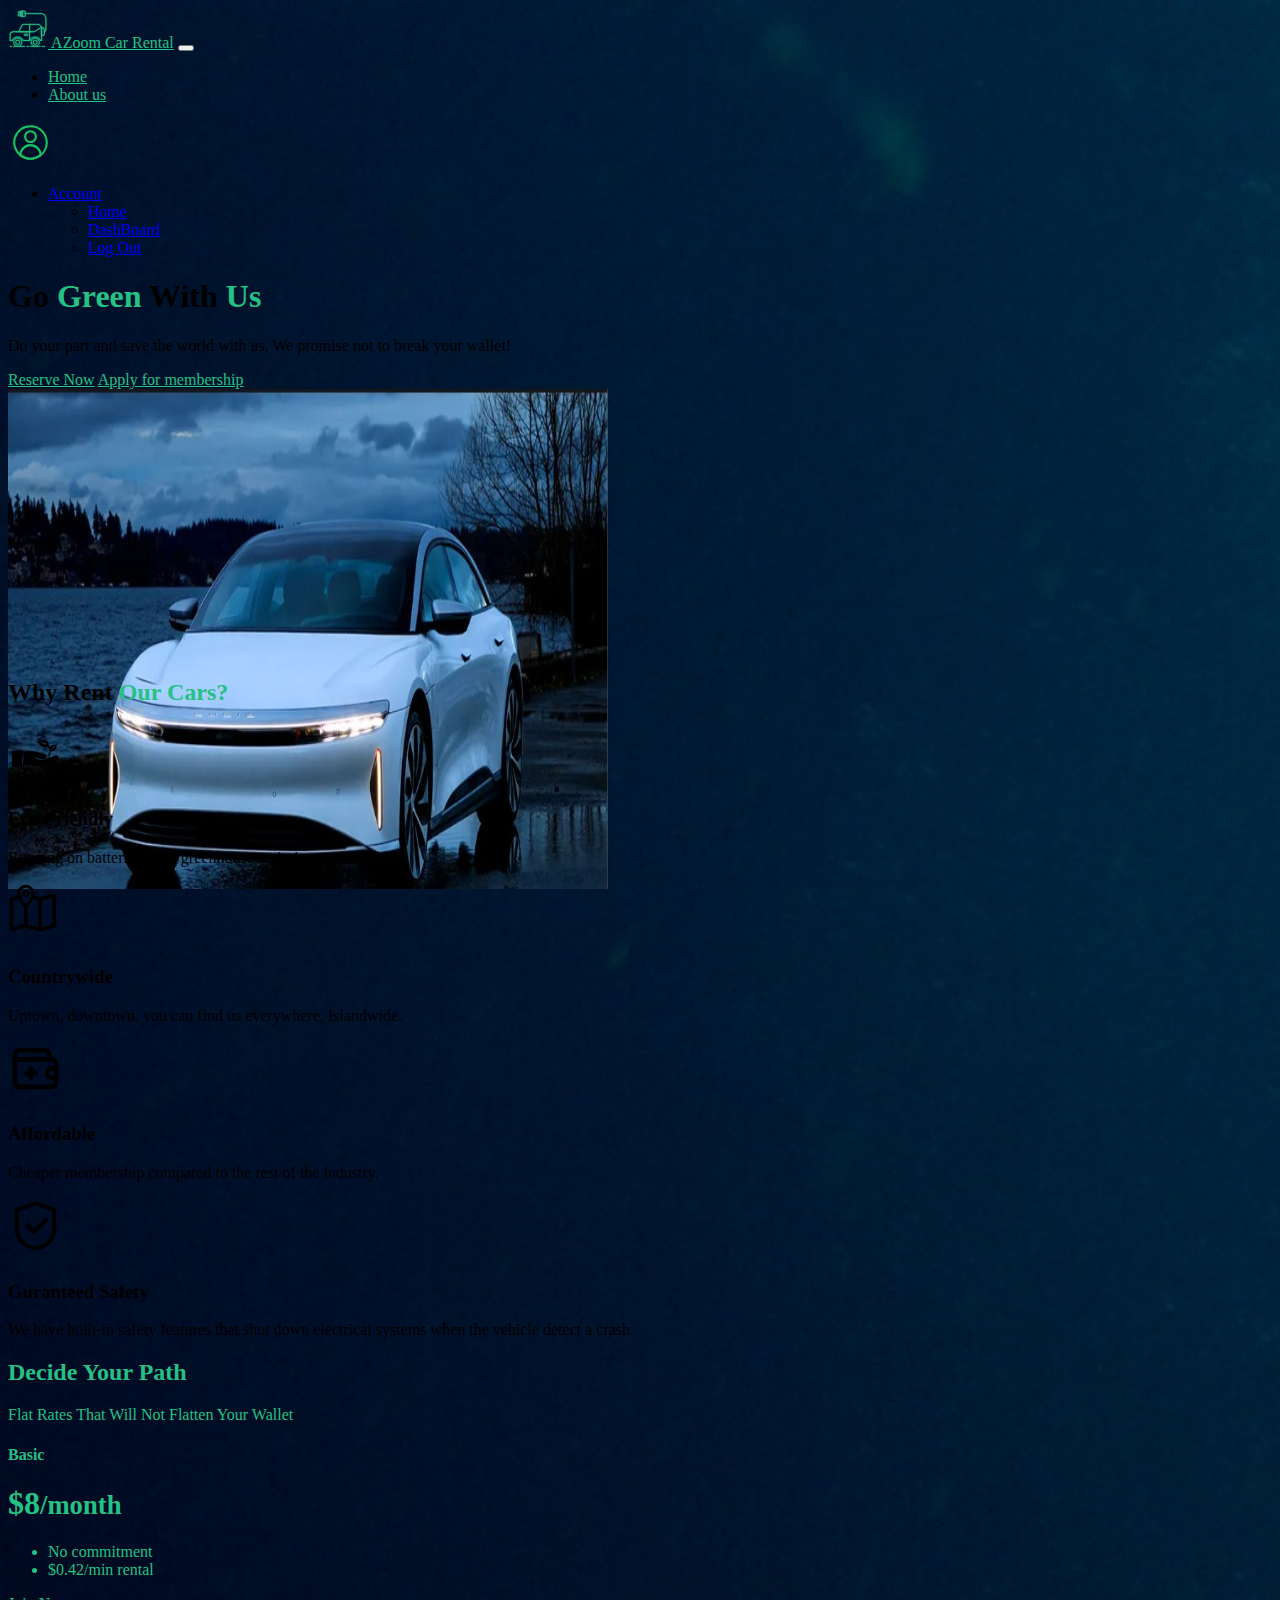
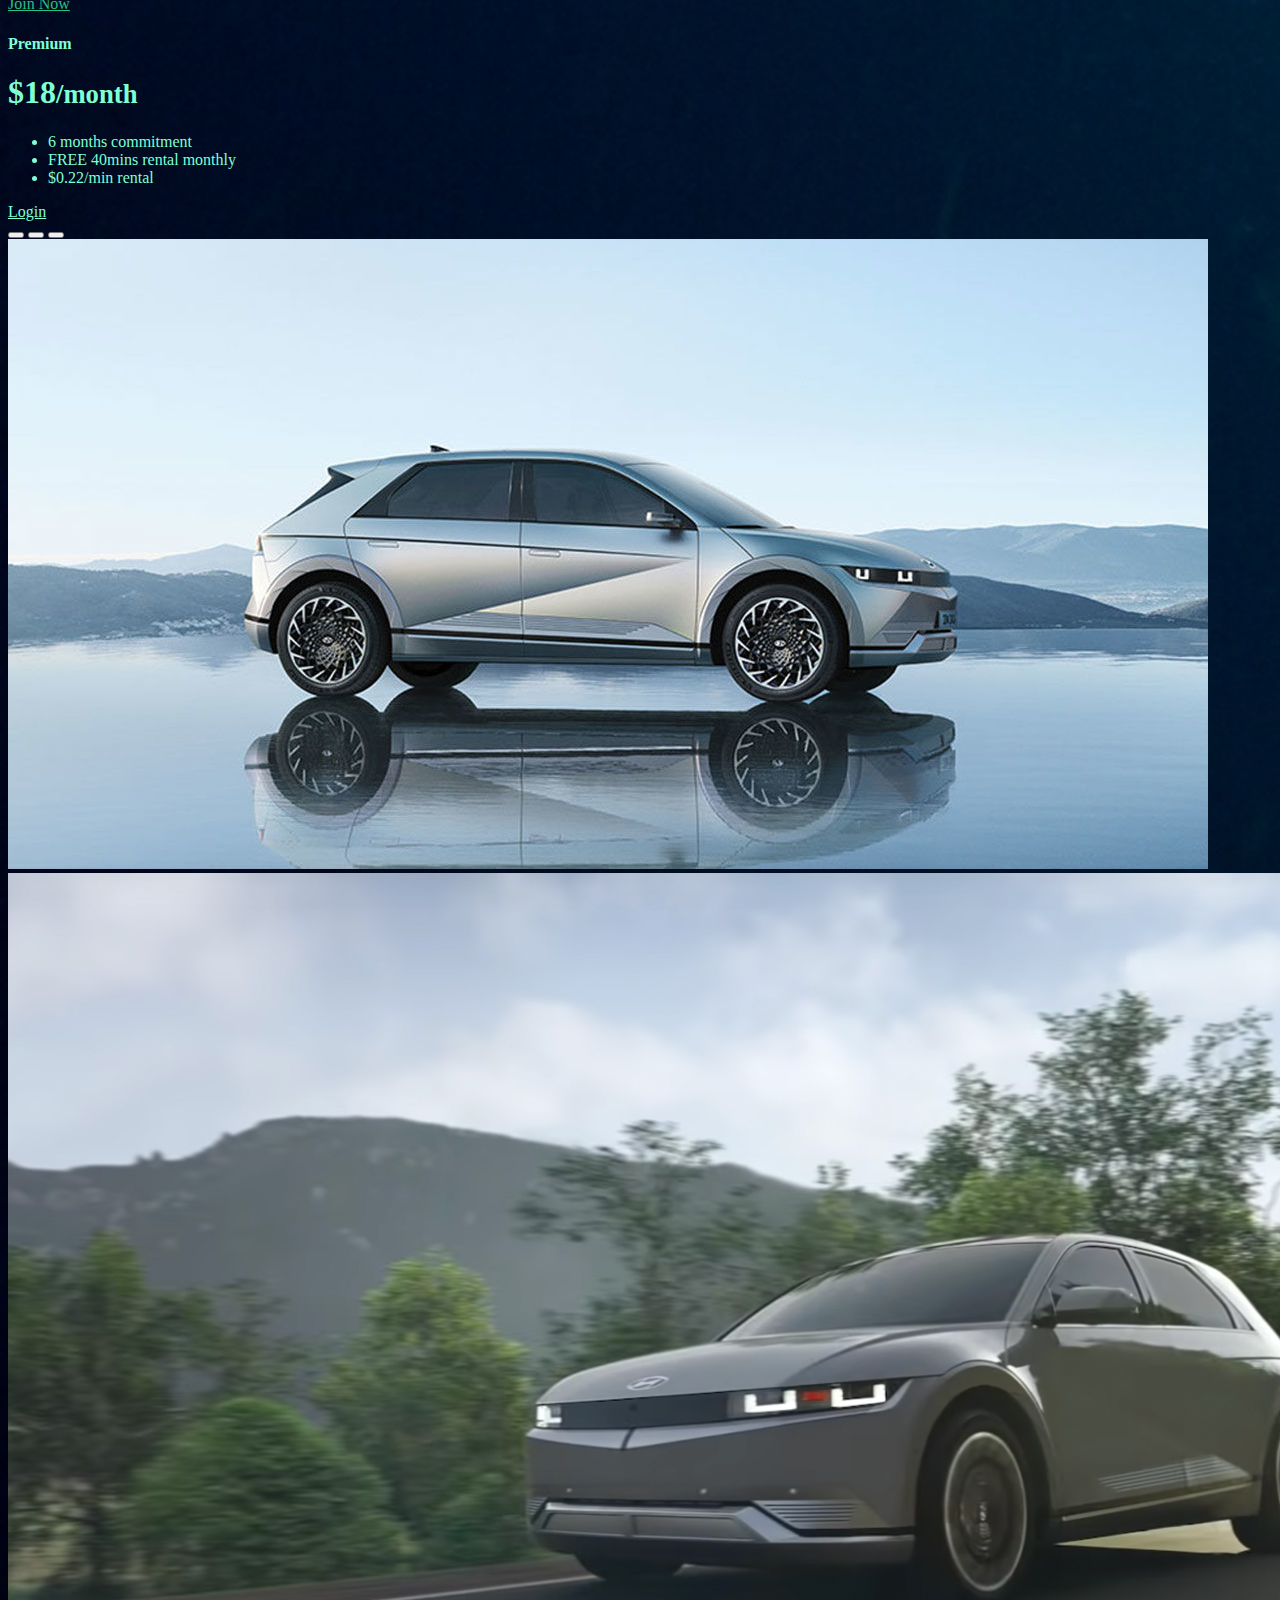
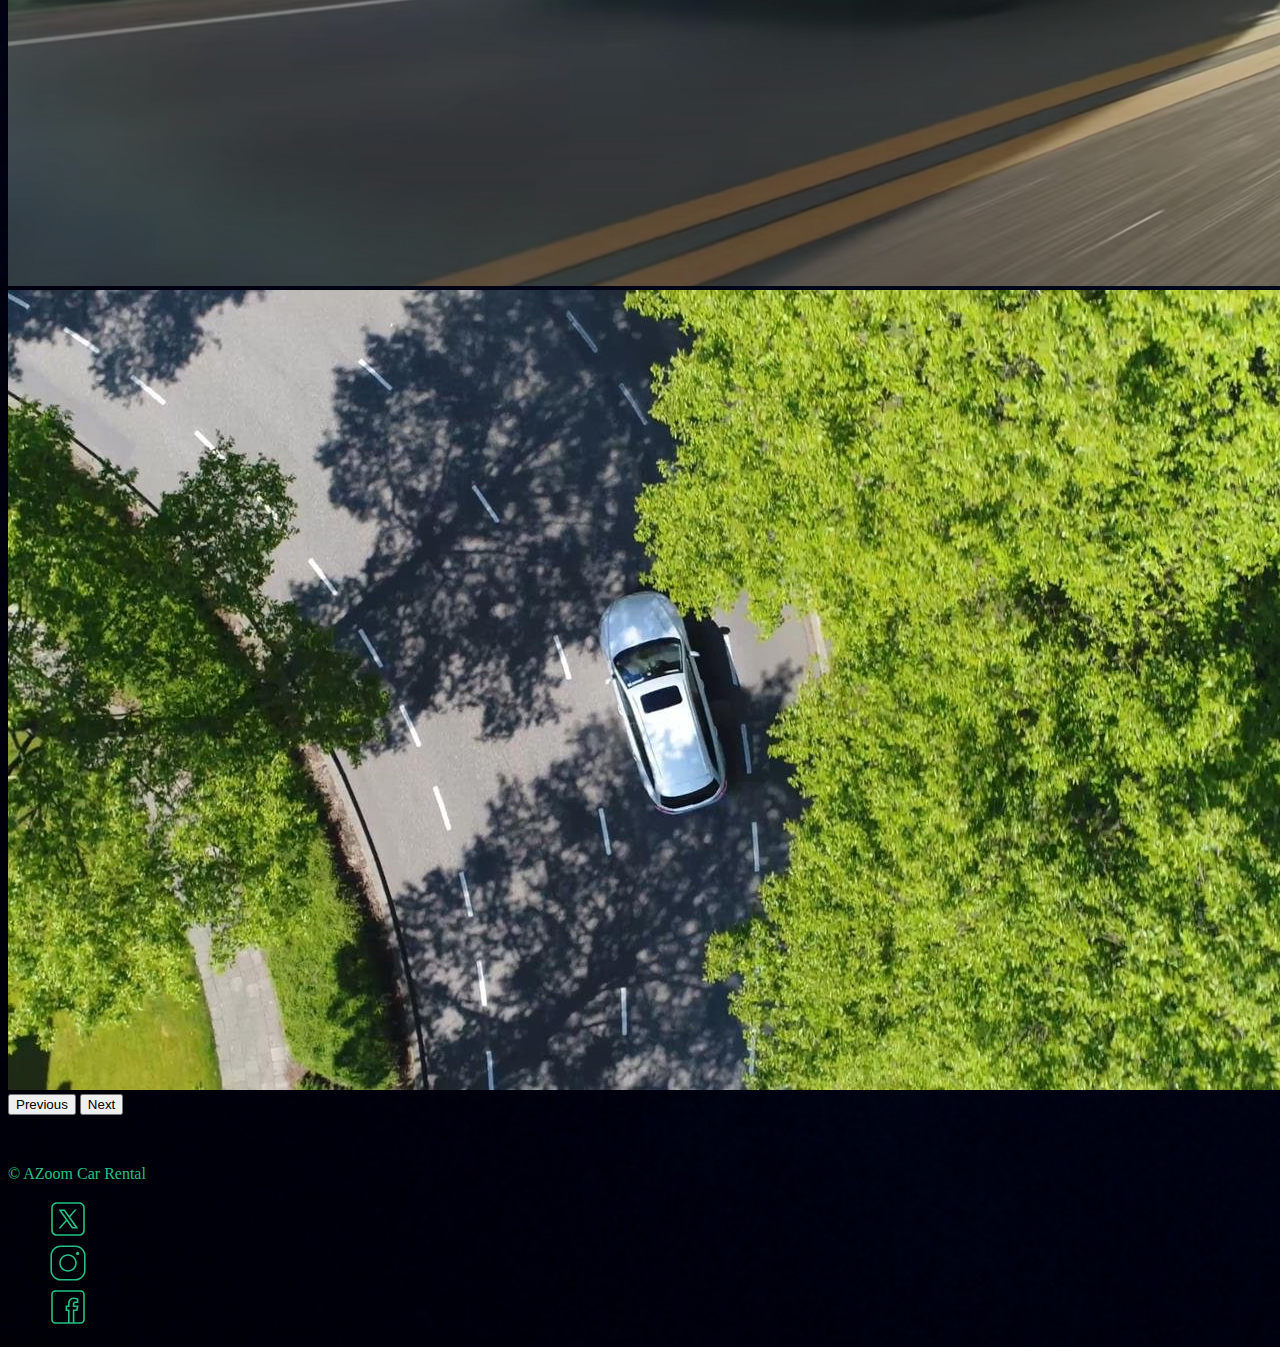
==== userHome.html @ 5f3a6932 "Add files via upload" ====
<!DOCTYPE html>
<html lang="en" data-bs-theme="dark">

<head>
  <meta charset="UTF-8">
  <meta name="viewport" content="width=device-width, initial-scale=1.0">
  <title>AZoom Car Rental</title>

    <!--Bootstrap CDN-->
    <link href="https://cdn.jsdelivr.net/npm/bootstrap@5.3.0-alpha2/dist/css/bootstrap.min.css" rel="stylesheet"
      integrity="sha384-aFq/bzH65dt+w6FI2ooMVUpc+21e0SRygnTpmBvdBgSdnuTN7QbdgL+OapgHtvPp" crossorigin="anonymous">
    
    <!--CSS STYLESHEET-->
    <link rel="stylesheet" href="style.css">

    <!--JQUERY-->
    <script src="https://ajax.googleapis.com/ajax/libs/jquery/3.7.1/jquery.min.js"></script>
</head>

<body>


    <!--Navigation bar-->
    <section id="navigation-bar">
      <nav class="navbar navbar-expand-lg fixed-top bg-body-tertiary">
        <div class="container-fluid">
    
          <a class="navbar-brand main-color" href="userHome.html"><img src="svgs/electric-car.svg" alt="moveit brand icon" height="40"> AZoom Car Rental</a>
          <button class="navbar-toggler" type="button" data-bs-toggle="collapse" data-bs-target="#navbarSupportedContent" aria-controls="navbarSupportedContent" aria-expanded="false" aria-label="Toggle navigation">
            <span class="navbar-toggler-icon"></span>
          </button>
    
          <div class="collapse navbar-collapse" id="navbarSupportedContent">
            <ul class="navbar-nav me-auto mb-2 mb-lg-0">
              <li class="nav-item">
                <a class="nav-link main-color" aria-current="page" href="userHome.html">Home</a>
              </li>
    
              <li class="nav-item">
                <a class="nav-link main-color" href="userHome.html#features">About us</a>
              </li>
    

              
            </ul>
            <form class="d-flex" role="search">
            
    
             
              <img src="svgs/avatar.svg" alt="" data-toggle="dropdown">
                  <div class="navbar-collapse" id="navbarNavDarkDropdown">
                    <ul class="navbar-nav">
                      <li class="nav-item dropdown">
                        <a class="nav-link dropdown-toggle" href="#" role="button" data-bs-toggle="dropdown" aria-expanded="false">
                          Account
                        </a>
                        <ul class="dropdown-menu dropdown-menu-dark">
                          <li><a class="dropdown-item" href="userHome.html">Home</a></li>
                          <li><a class="dropdown-item" href="userPage.html">DashBoard</a></li>
                          <li><a class="dropdown-item" href="index.html">Log Out</a></li>
                        </ul>
                      </li>
                    </ul>
                  </div>
                
            </form>
          </div>
        </div>
      </nav>
    </section>

  <!---->
  <!--Center Page-->
  <section id="center-page">
  <div class="px-4 pt-5 my-5 text-center border-bottom">
    <h1 class="display-4 fw-bold text-body-emphasis">Go <span style="color: #25c185;">Green</span> With <span style="color: #25c185;">Us</span></h1>
    <div class="col-lg-6 mx-auto">
      <p class="lead mb-4">Do your part and save the world with us, We promise not to break your wallet!
      </p>

      <div class="d-grid gap-2 d-sm-flex justify-content-sm-center mb-5">
        <a class="nav-link basic border border-success rounded px-4 py-2 me-sm-3" aria-current="page" href="userPage.html">Reserve Now</a>
        <a class="nav-link basic border border-success rounded px-4 py-2 me-sm-3" aria-current="page" href="userPage.html">Apply for membership</a>
        
      </div>
    </div>
    <div class="overflow-hidden" style="max-height: 30vh;">
      <div class="container px-5">
        <img src="imgs/electric-car.jpg" class="img-fluid border rounded-3 shadow-lg mb-4" alt="Example image" width="600" height="500" loading="lazy">
      </div>
    </div>
  </div>
</section>
 <!---->

  <!--FEATURES-->
  <section id="features">
  <div class="container px-4 py-5" id="featured-3">
    <h2 class="pt-2 pb-2 border-bottom">Why Rent <span style="color: #25c185;">Our Cars?</span></h2>
    <div class="row g-4 pt-5 row-cols-1 row-cols-lg-4">


      <div class="feature col">
        <div class="feature-icon d-inline-flex align-items-center justify-content-center text-bg-success bg-gradient fs-2 mb-3">
          <img src="svgs/hand.svg" alt="briefcase" height="55">
        </div>
        <h3 class="fs-2 text-body-emphasis">Eco-Friendly</h3>
        <p>
          Running on batteries, zero greenhouse emissions.
        </p>
        
      </div>
      

      <div class="feature col">
        <div class="feature-icon d-inline-flex align-items-center justify-content-center text-bg-success bg-gradient fs-2 mb-3">
          <img src="svgs/country.svg" alt="busfront" height="50">
        </div>
        <h3 class="fs-2 text-body-emphasis">Countrywide</h3>
        <p >
          Uptown, downtown, you can find us everywhere, Islandwide.
        </p>

      </div>


      <div class="feature col">
        <div class="feature-icon d-inline-flex align-items-center justify-content-center text-bg-success bg-gradient fs-2 mb-3">
          <img src="svgs/wallet.svg" alt="chatsq" height="55">
        </div>
        <h3 class="fs-2 text-body-emphasis">Affordable</h3>
        <p>
          Cheaper membership compared to the rest of the industry.
        </p>
      </div>

      
      <div class="feature col">
        <div class="feature-icon d-inline-flex align-items-center justify-content-center text-bg-success bg-gradient fs-2 mb-3">
          <img src="svgs/safety.svg" alt="chatsq" height="55">
        </div>
        <h3 class="fs-2 text-body-emphasis">Guranteed Safety</h3>
        <p>
          We have built-in safety features that shut down electrical systems when the vehicle detect a crash.
        </p>
      </div>


    </div>
  </div>
  </section>
  <!---->

  <!--PRICING-->
  <section id="pricing">
    <div class="container">
    <div class="pricing-header mt-5 p-3 pb-md-4 mx-auto text-center">
      <h2 class="display-4 fw-normal border-top pt-4">Decide Your Path</h2>
      <p class="fs-5">Flat Rates That Will Not Flatten Your Wallet</p>
    </div>


    <div class="row row-cols-1 row-cols-md-2 mb-3 text-center border-bottom">


      <div class="col">
        <div class="card mb-4 rounded-3 shadow-sm basic">
          <div class="card-header py-3 basic">
            <h4 class="my-0">Basic</h4>
          </div>
          <div class="card-body basic">
            <h1>$8<small>/month</small></h1>
            <ul class="list-unstyled mt-3 mb-4">
              <li>No commitment</li>
              <li>$0.42/min rental</li>
            </ul>
            <a class="nav-link basic border border-success rounded px-4 py-2" aria-current="page" href="membership.html">Join Now</a>
            
          </div>
        </div>
      </div>

      <div class="col">
        <div class="card mb-4 rounded-3 shadow-sm premium">
          <div class="card-header py-3 premium">
            <h4 class="my-0">Premium</h4>
          </div>
          <div class="card-body premium">
            <h1>$18<small>/month</small></h1>
            <ul class="list-unstyled mt-2 mb-2">
              <li>6 months commitment</li>
              <li>FREE 40mins rental monthly</li>
              <li>$0.22/min rental</li>
            </ul>
            <a class="nav-link premium border border-success rounded px-4 py-2" aria-current="page" href="membership.html">Login</a>
          </div>
        </div>
      </div>
    </div>
  </div>
</div>
  </section>
  <!---->









  <!-------------------------------CAROUSEL--------------------------------------->
  <section id="carousel">
  <div class="container pt-4">
  <div id="carouselExampleIndicators" class="carousel slide">
    <div class="carousel-indicators">
      <button type="button" data-bs-target="#carouselExampleIndicators" data-bs-slide-to="0" class="active" aria-current="true" aria-label="Slide 1"></button>
      <button type="button" data-bs-target="#carouselExampleIndicators" data-bs-slide-to="1" aria-label="Slide 2"></button>
      <button type="button" data-bs-target="#carouselExampleIndicators" data-bs-slide-to="2" aria-label="Slide 3"></button>
    </div>
    <div class="carousel-inner">
      <div class="carousel-item active">
        <img src="imgs/car-on-water.jpg" class="d-block w-100" alt="...">
      </div>
      <div class="carousel-item">
        <img src="imgs/car-in-woods.jpg" class="d-block w-100" alt="...">
      </div>
      <div class="carousel-item">
        <img src="imgs/car-green.jpg" class="d-block w-100" alt="...">
      </div>
    </div>
    <button class="carousel-control-prev" type="button" data-bs-target="#carouselExampleIndicators" data-bs-slide="prev">
      <span class="carousel-control-prev-icon" aria-hidden="true"></span>
      <span class="visually-hidden">Previous</span>
    </button>
    <button class="carousel-control-next" type="button" data-bs-target="#carouselExampleIndicators" data-bs-slide="next">
      <span class="carousel-control-next-icon" aria-hidden="true"></span>
      <span class="visually-hidden">Next</span>
    </button>
  </div>
</div>
</section>
 <!---->
  



  <!--FOOTER-->
  <section id="footer">
  <div class="container">
    <footer class="d-flex flex-wrap justify-content-between align-items-center py-3 my-4 border-top">
      <div class="col-md-4 d-flex align-items-center">
        
        <span class="mb-3 mb-md-0" style="color: #25c185;">© AZoom Car Rental</span>
      </div>
  
      <ul class="nav col-md-4 justify-content-end list-unstyled d-flex">
        <li class="ms-3">
          <a class="text-body-secondary" href="https://twitter.com/?lang=en">
          <img src="svgs/twitter.svg" alt="twitter" height="40">
          </a>
        </li>
        
        <li class="ms-3">
          <a class="text-body-secondary" href="https://www.youtube.com/watch?v=dQw4w9WgXcQ&ab_channel=RickAstley">
            <img src="svgs/insta.svg" alt="insta.svg" height="40">
          </a>
        </li>
        
        <li class="ms-3">
          <a class="text-body-secondary" href="https://www.instagram.com/">
          <img src="svgs/facebook.svg" alt="" height="40">    
          </a>
        </li>
      </ul>
    </footer>
</section>
  <!---->





  <!--BOOTSTRAP JAVASCRIPT-->
  <script src="https://cdn.jsdelivr.net/npm/@popperjs/core@2.11.8/dist/umd/popper.min.js" integrity="sha384-I7E8VVD/ismYTF4hNIPjVp/Zjvgyol6VFvRkX/vR+Vc4jQkC+hVqc2pM8ODewa9r" crossorigin="anonymous"></script>
  <script src="https://cdn.jsdelivr.net/npm/bootstrap@5.3.2/dist/js/bootstrap.min.js" integrity="sha384-BBtl+eGJRgqQAUMxJ7pMwbEyER4l1g+O15P+16Ep7Q9Q+zqX6gSbd85u4mG4QzX+" crossorigin="anonymous"></script>
  
  <!--PERSONAL JAVASCRIPT-->
  <script src="index.js"></script>

</body>

</html>
---- style.css ----
.feature-icon {
    width: 4rem;
    height: 4rem;
    border-radius: 0.75rem;
    }

    
.main-color  {
      color: #25c185;
     
    }
    
.main-bg-color{
      background-color: #25c185;
    }




#pricing{
  color: #25c185;
}


.reserve-tab{

  background-color: #85FFBD;
  background-image: linear-gradient(45deg, #85FFBD 0%, #FFFB7D 100%);
  
  color: black;
}



.return-tab{
  color: black;
  background-color: #F4D03F;
  background-image: linear-gradient(132deg, #F4D03F 0%, #16A085 100%);
  
}



.membership-tab{
  color: black;
  background-color: #74EBD5;
background-image: linear-gradient(90deg, #74EBD5 0%, #9FACE6 100%);

}

.bill{
  color: black;
  background-color: #0093E9;
background-image: linear-gradient(160deg, #0093E9 0%, #80D0C7 100%);



}

.premium{
  color:#7FFFD4;
  border-color:#7FFFD4;
 
}

.basic{
  color: #25c185;
  border-color: #25c185;
}

.buttonBasic{
  border-color: #04cf7b;
}

.buttonPremium{
  border-color: #7FFFD4;
}


.form-signin {
  width: 100%;
  max-width: 330px;
  padding: 15px;
  margin: 150px auto;
}

.box-sizing{
  box-sizing: border-box;
}

.mb-auto{
  margin-bottom: auto;
}



.dashboard{
  color: black;
  font-weight: bold;
}


.booked-list{
 color: #89de54;
 background-image: linear-gradient( 94.3deg,  rgba(26,33,64,1) 10.9%, rgba(81,84,115,1) 87.1% );

}
.further-details{
  color: rgb(80, 185, 226);
  background-image: linear-gradient( 94.3deg,  rgba(26,33,64,1) 10.9%, rgba(81,84,115,1) 87.1% );
}

.view{
  color: #25afc1;
  border-color: #25afc1;
}

.bsd{
  border-left:2px solid rgb(60, 60, 60);
}



.billing-chart{
  padding:20px;
  background-color: #4d4855;
  background-image: linear-gradient(147deg, #4d4855 0%, #000000 74%);
  animation: gradient-animation 7s ease infinite;
  

  color: #04cf7b;
  background-color: gray;
}

.thank-you{
  margin-top: 300px;
  text-align: center;
}

.reservation-chart{
  padding: 20px;
  background-color: #4d4855;
  background-image: linear-gradient(147deg, #4d4855 0%, #000000 74%);
  animation: gradient-animation 7s ease infinite;

  color: #04cf7b;
  
}


.return-chart{
  padding: 20px;
  background-color: #4d4855;
  background-image: linear-gradient(147deg, #4d4855 0%, #000000 74%);
  animation: gradient-animation 7s ease infinite;

  color:  #FFDB01;
}

.overView{ 
  text-align: center;
  padding: 50px 100px;

}



.welcome{
  margin-top:70px;
  text-align: center;
  color: black;
  padding: 50px 50px;
  background-image: linear-gradient( 180.5deg,  rgba(46,255,171,1) 12.3%, rgba(252,251,222,0.46) 92% );
} 





.small-cube{
  background-color: #0093E9;
  border-radius: 10px;
  background-image: linear-gradient( 180.5deg,  rgba(46,255,171,1) 12.3%, rgba(252,251,222,0.46) 92% );
}





#footer{
  margin-top: 50px;
}

body{
  background-image: url("imgs/starocean.jpg");
  background-repeat: no-repeat;
  background-size: cover;
  
}


@media (max-width: 768px) {
  body {
      height:100vh;
  }
}

.record-box{
  margin-top: 100px;
  color: #89de54;
}
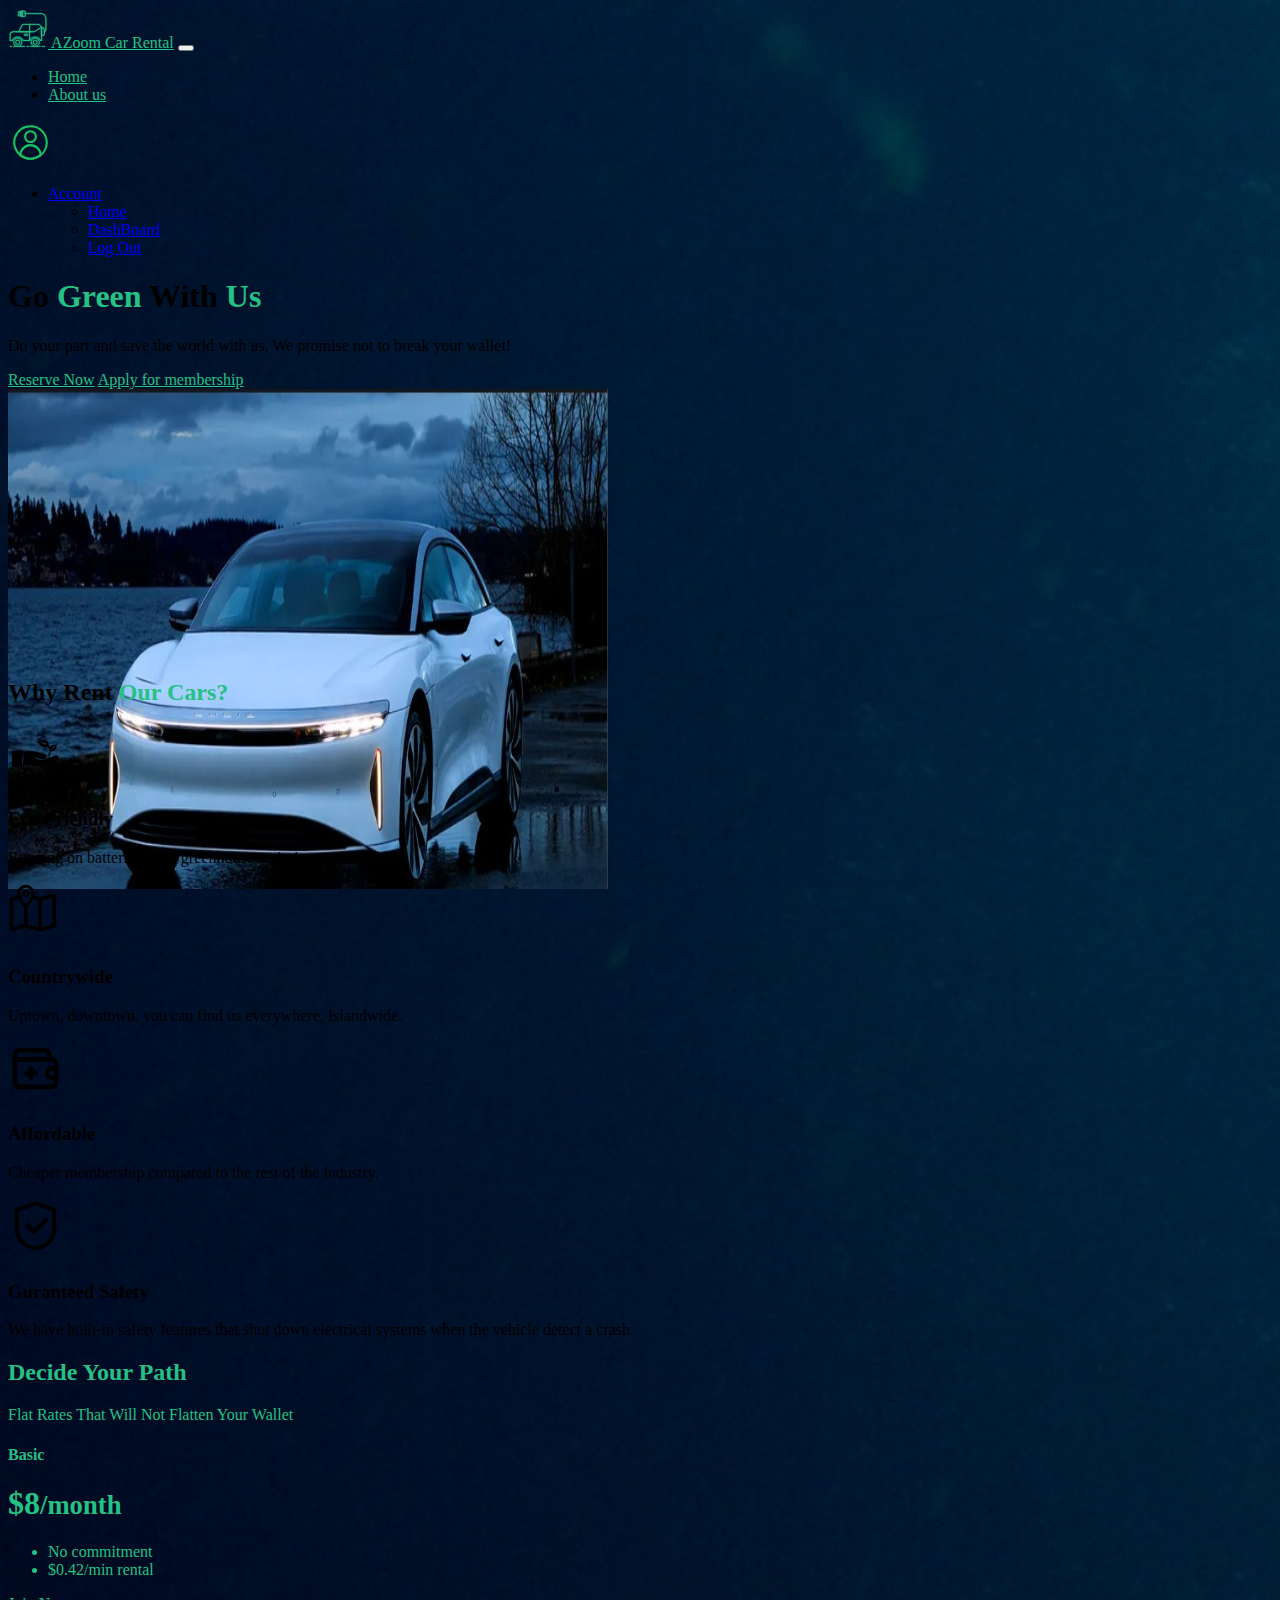
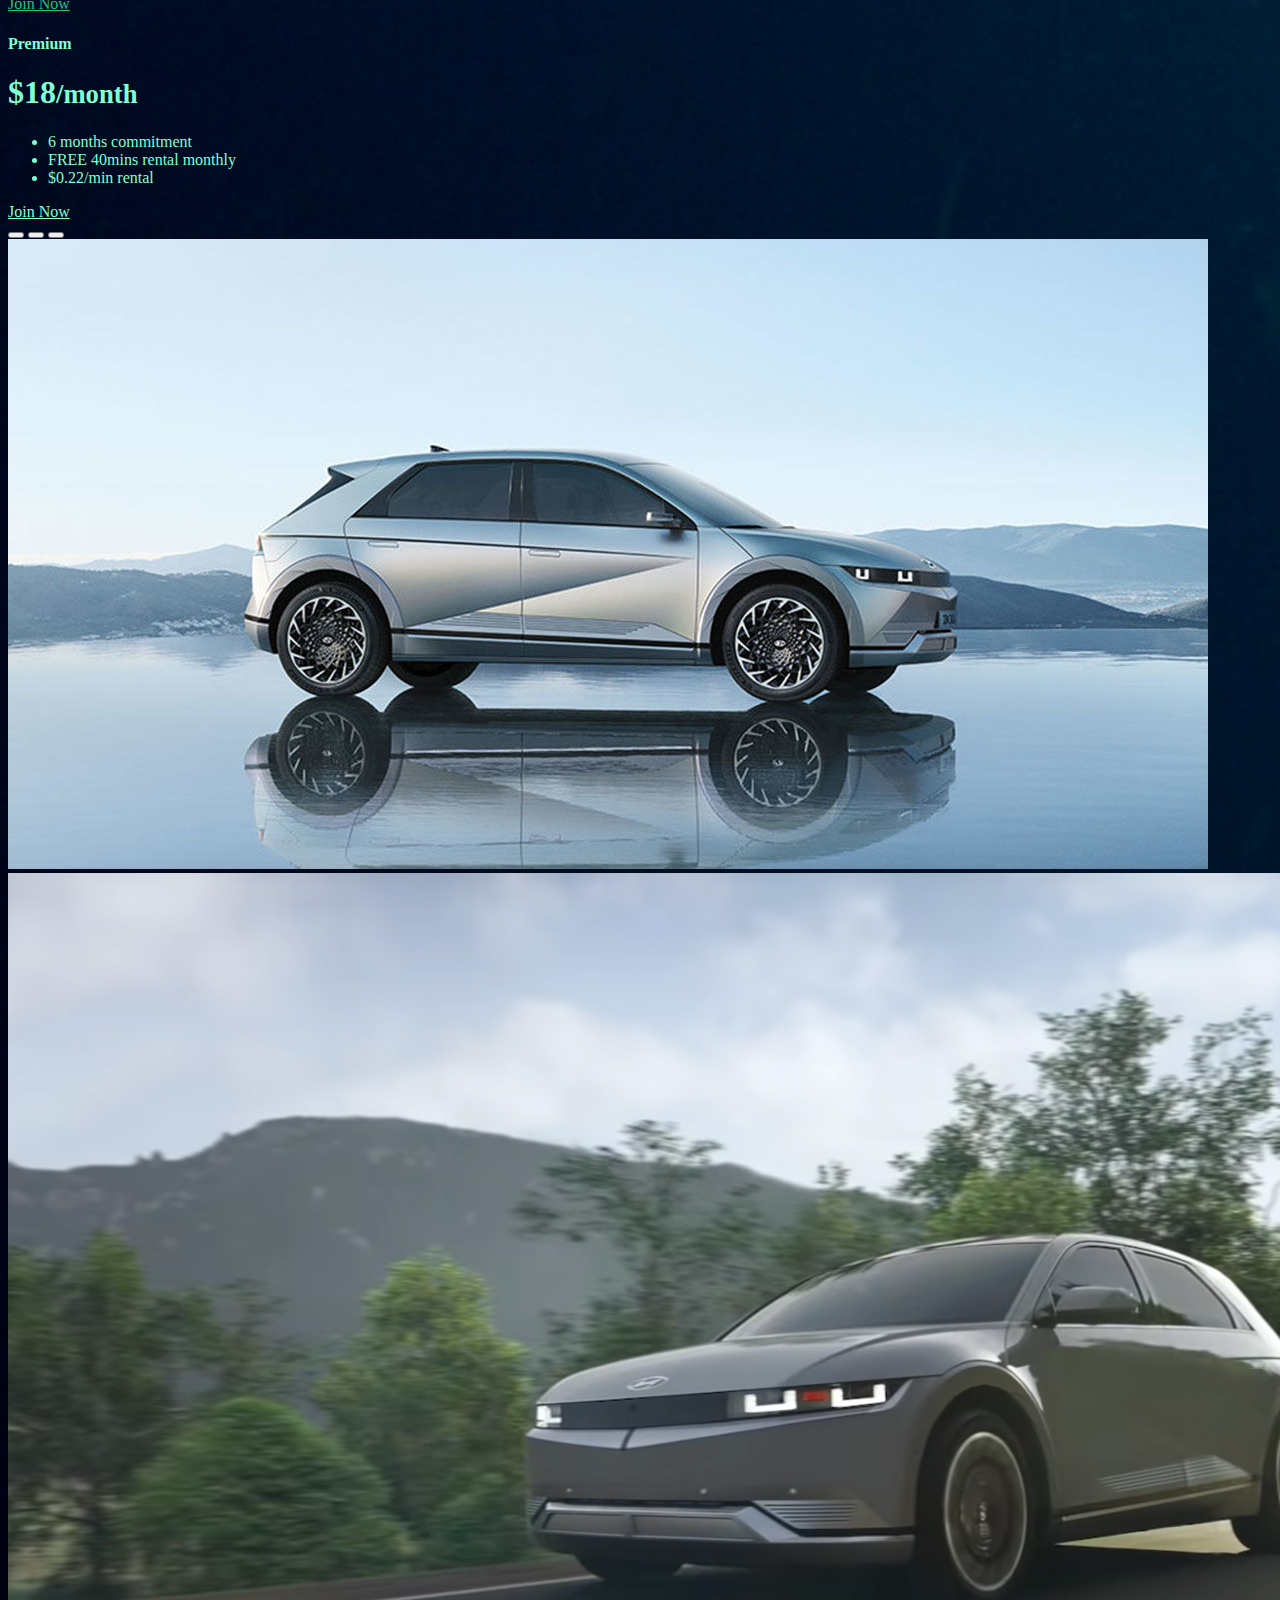
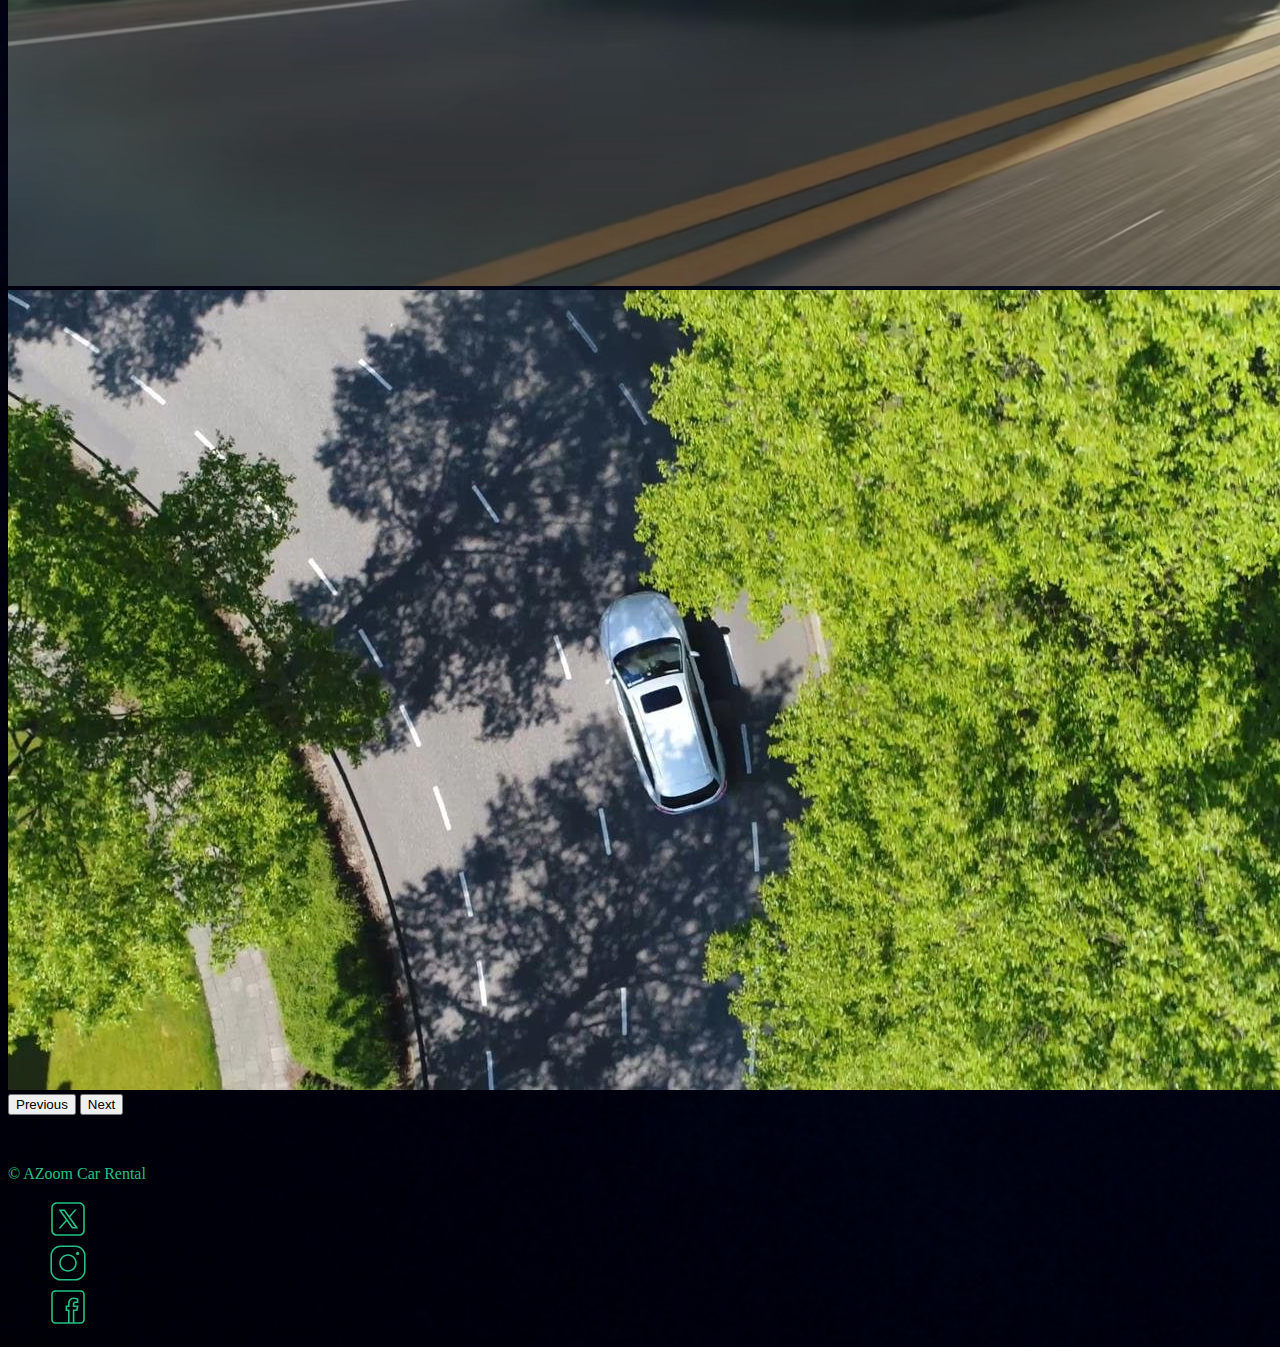
==== commit fdea0022: "Update userHome.html" ====
--- a/userHome.html
+++ b/userHome.html
@@ -192,7 +192,7 @@
               <li>FREE 40mins rental monthly</li>
               <li>$0.22/min rental</li>
             </ul>
-            <a class="nav-link premium border border-success rounded px-4 py-2" aria-current="page" href="membership.html">Login</a>
+            <a class="nav-link premium border border-success rounded px-4 py-2" aria-current="page" href="membership.html">Join Now</a>
           </div>
         </div>
       </div>
@@ -291,4 +291,4 @@
 
 </body>
 
-</html>+</html>
